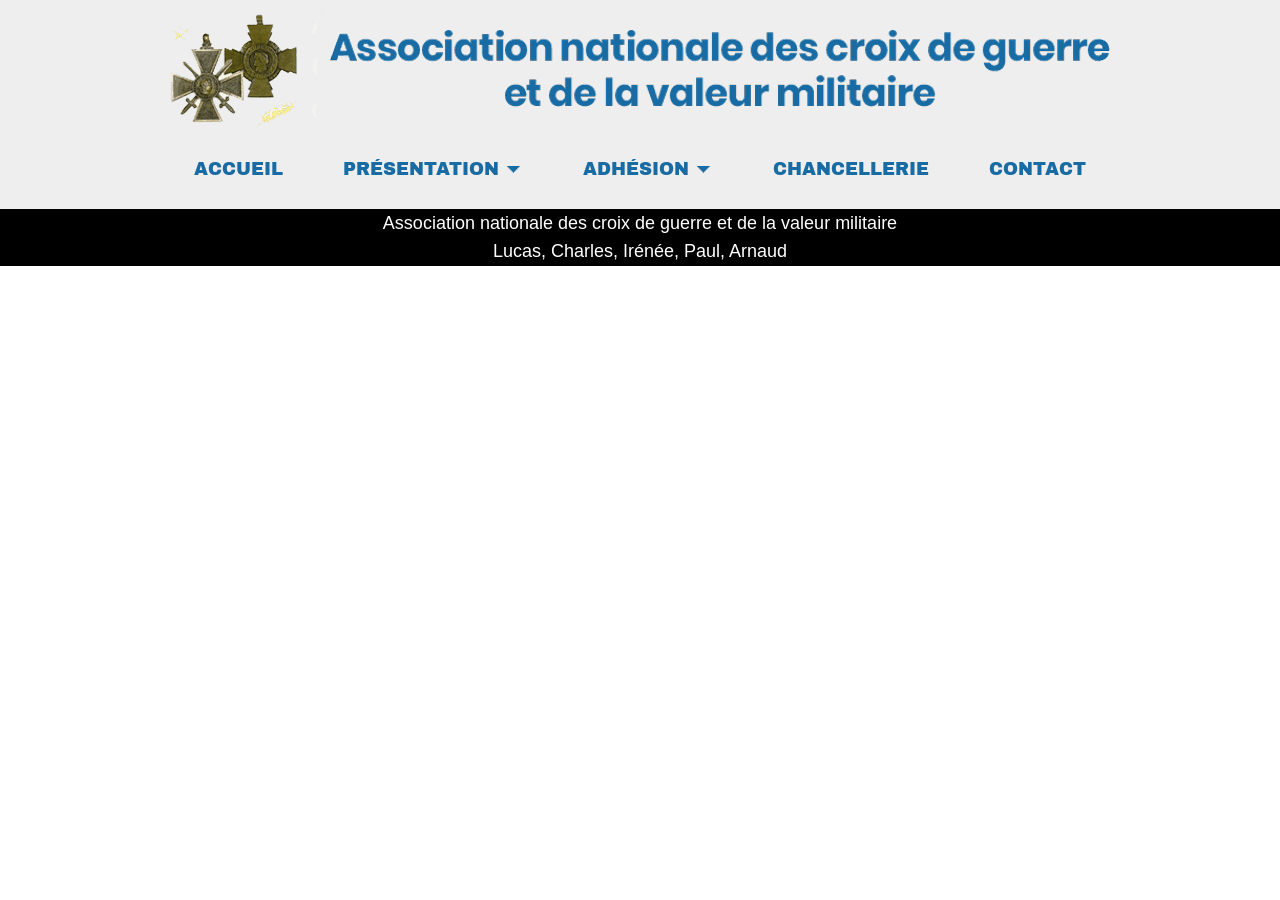
==== html/chancellerie.html @ da8b5007 "Add files via upload" ====
<!DOCTYPE html>
<html lang="fr">
<head>
    <meta charset="UTF-8">
    <meta name="viewport" content="width=device-width, initial-scale=1.0">
    <link rel="stylesheet" href="../css/chancellerie.css">
    <link rel="preconnect" href="https://fonts.googleapis.com">
    <link rel="preconnect" href="https://fonts.gstatic.com" crossorigin>
    <link href="https://fonts.googleapis.com/css2?family=Archivo+Black&display=swap" rel="stylesheet">
    <title>ANCGVM</title>
</head>
<body>
    <header>
        <div class="logo">
            <img src="../image/logo.png" alt="logo">
        </div>
        <nav>
            <ul>
                <li><a href="../index.html">ACCUEIL</a></li>
                <li class="dropdown">
                    <a>PRÉSENTATION ⏷</a>
                    <ul class="submenu">
                        <li><a href="presentation/histoire.html">HISTOIRE</a></li>
                        <li><a href="presentation/mission.html">MISSION</a></li>
                    </ul>
                </li>
                <li class="dropdown">
                    <a>ADHÉSION ⏷</a>
                    <ul class="submenu">
                        <li><a href="adhésion/modalité.html">MODALITÉS</a></li>
                        <li><a href="adhésion/modalité.html">FORMULAIRE</a></li>
                    </ul>
                </li>
                <li><a href="./chancellerie.html">CHANCELLERIE</a></li>
                <li><a href="./contact.html">CONTACT</a></li>
            </ul>
        </nav>
    </header>
    <footer>
        <p>Association nationale des croix de guerre et de la valeur militaire</p>
        <p>Lucas, Charles, Irénée, Paul, Arnaud</p>
    </footer>
</body>
</html>
---- css/chancellerie.css ----
* {
    box-sizing: border-box;
    margin: 0;
    padding: 0;
}

.archivo-black-regular {
    font-family: "Archivo Black", sans-serif;
    font-weight: 400;
    font-style: normal;
}

body {
    background-color: #ffffff;
    font-family: Arial, Helvetica, sans-serif;
    font-size: 18px;
    line-height: 1.6;
    color: #333;
    display: flex;
    flex-direction: column;
    min-height: 100vh;
}
h {
    align-items: center;

}
a {
    text-decoration: none;
    color: inherit;
    transition: 0.3s;
}

header {
    background-color: #eeeeee;
    position: sticky;
    top: 0;
    z-index: 1000;
    box-shadow: 0 2px 5px rgba(0, 0, 0, 0.1);
    display: flex;
    flex-direction: column;
    align-items: center;
    padding-top: 10px;
}

header ul {
    list-style-type: none;
    display: flex;
    justify-content: center;
    flex-wrap: wrap;
    padding: 0;
}

header ul li {
    position: relative; 
}

header ul li a {
    display: block;
    font-size: 18px;
    padding: 20px 30px;
    font-family: "Archivo Black", sans-serif;
    color: #196ba3;
    border-bottom: 5px solid transparent; 
    transition: 0.3s;
    text-align: center;
}

header ul li a:hover {
    color: #196ba3; 
    border-bottom: 5px solid #196ba3; 
    background-color: rgba(0, 0, 0, 0.05); 
}

.submenu {
    display: none;
    position: absolute;
    top: 100%;
    left: 0;
    background-color: #eeeeee;
    width: 100%;
    box-shadow: 0 8px 15px rgba(0, 0, 0, 0.1);
    flex-direction: column;
    z-index: 1000;
}

.dropdown:hover .submenu {
    display: flex;
}

.submenu li {
    width: 100%;
}

.submenu li a {
    font-size: 18px;
    padding: 15px 10px;
    border-bottom: none;
    width: 100%;
    text-align: center;
}

.submenu li a:hover {
    border-bottom: none;
    background-color: #196ba3;
    color: #ffffff;
}

footer {
    background-color: black;
    text-align: center;
    color: #ffffff;
}
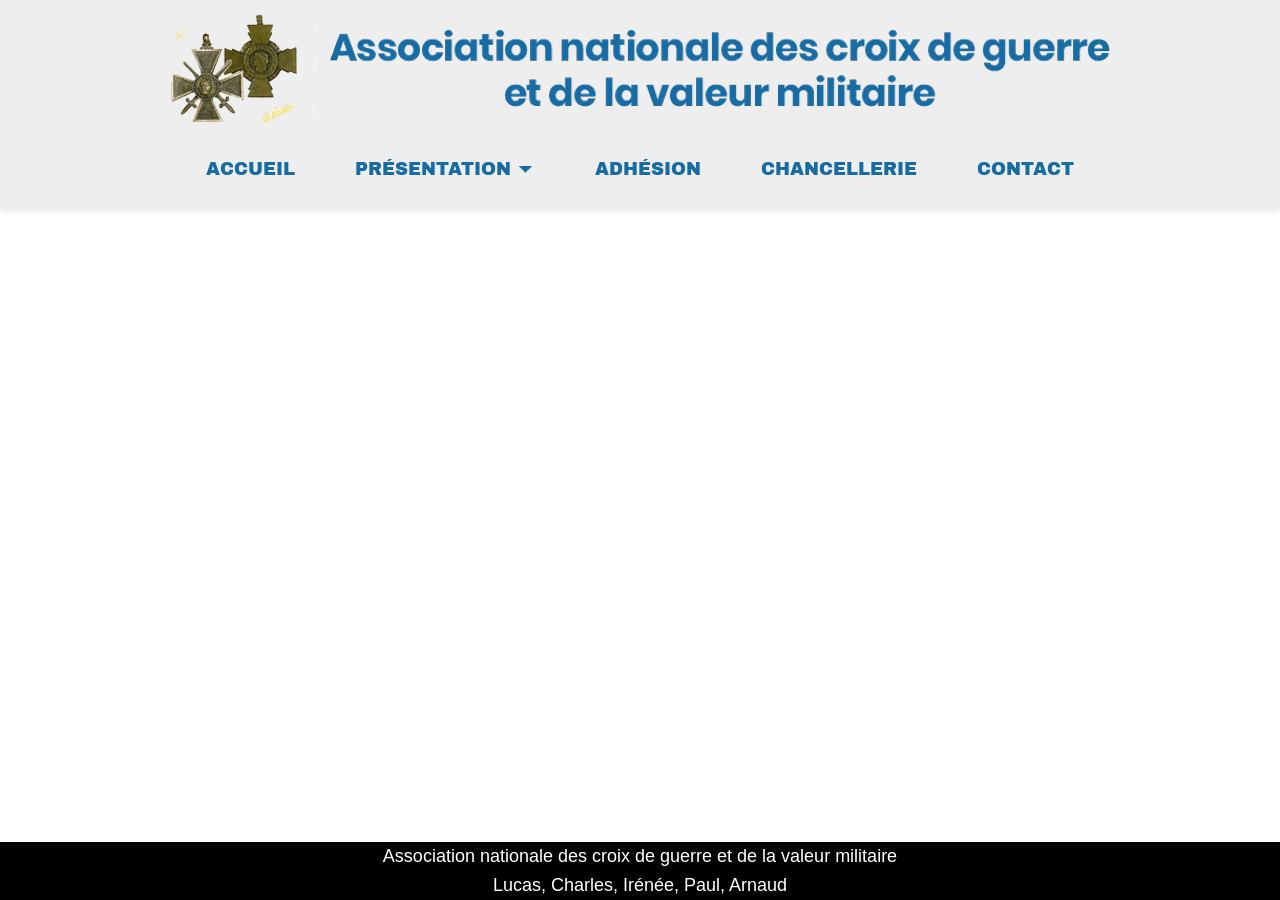
==== commit 5a902141: "Add files via upload" ====
--- a/html/chancellerie.html
+++ b/html/chancellerie.html
@@ -24,13 +24,7 @@
                         <li><a href="presentation/mission.html">MISSION</a></li>
                     </ul>
                 </li>
-                <li class="dropdown">
-                    <a>ADHÉSION ⏷</a>
-                    <ul class="submenu">
-                        <li><a href="adhésion/modalité.html">MODALITÉS</a></li>
-                        <li><a href="adhésion/modalité.html">FORMULAIRE</a></li>
-                    </ul>
-                </li>
+                <li><a href="./html/adhésion/adhesion.html">ADHÉSION</a></li>
                 <li><a href="./chancellerie.html">CHANCELLERIE</a></li>
                 <li><a href="./contact.html">CONTACT</a></li>
             </ul>
--- a/css/chancellerie.css
+++ b/css/chancellerie.css
@@ -109,4 +109,5 @@
     background-color: black;
     text-align: center;
     color: #ffffff;
+    margin-top: auto;
 }
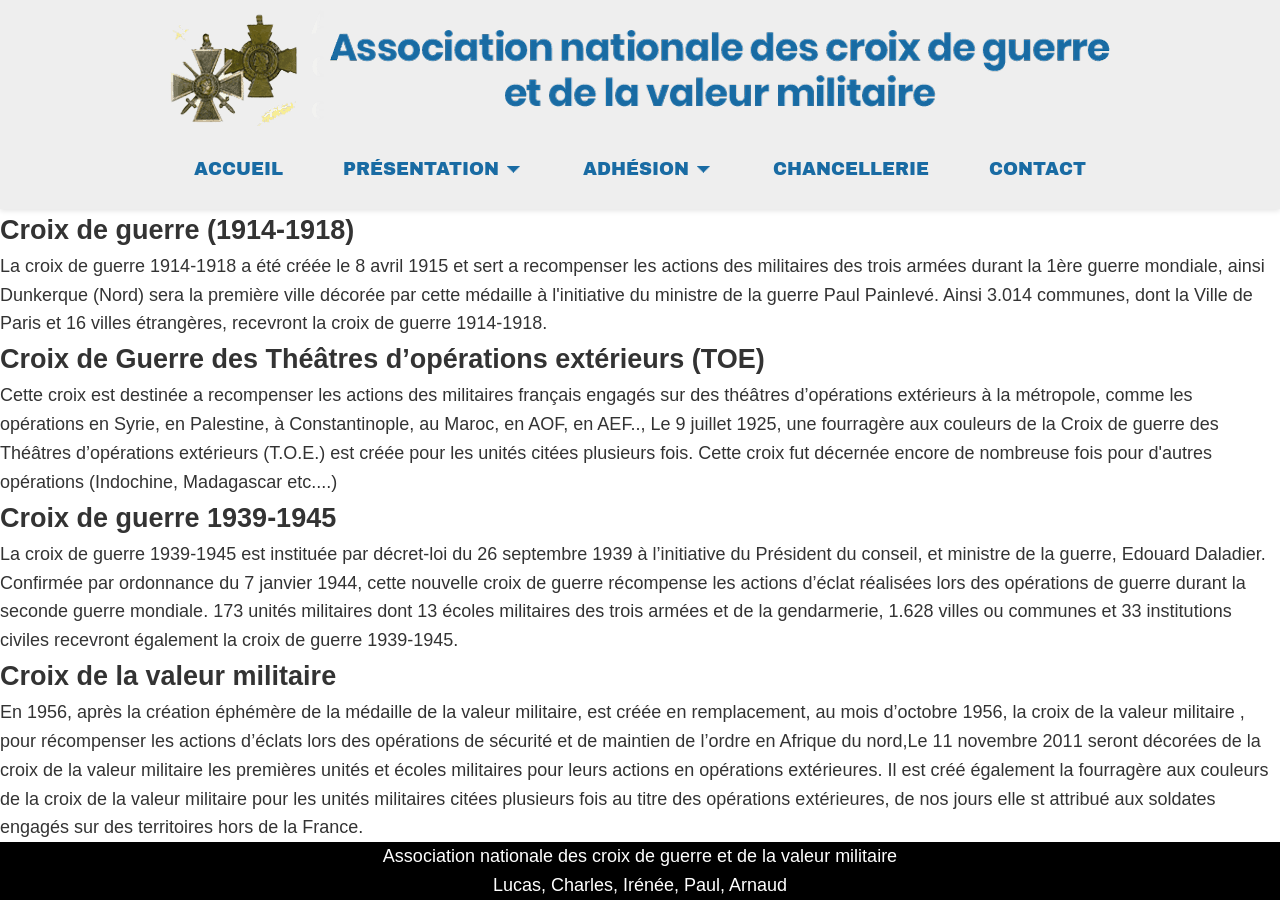
==== commit d4a9a9bf: "Update chancellerie.html" ====
--- a/html/chancellerie.html
+++ b/html/chancellerie.html
@@ -1,5 +1,6 @@
 <!DOCTYPE html>
 <html lang="fr">
+
 <head>
     <meta charset="UTF-8">
     <meta name="viewport" content="width=device-width, initial-scale=1.0">
@@ -9,6 +10,7 @@
     <link href="https://fonts.googleapis.com/css2?family=Archivo+Black&display=swap" rel="stylesheet">
     <title>ANCGVM</title>
 </head>
+
 <body>
     <header>
         <div class="logo">
@@ -24,15 +26,43 @@
                         <li><a href="presentation/mission.html">MISSION</a></li>
                     </ul>
                 </li>
-                <li><a href="./html/adhésion/adhesion.html">ADHÉSION</a></li>
+                <li class="dropdown">
+                    <a>ADHÉSION ⏷</a>
+                    <ul class="submenu">
+                        <li><a href="adhésion/modalité.html">MODALITÉS</a></li>
+                        <li><a href="adhésion/modalité.html">FORMULAIRE</a></li>
+                    </ul>
+                </li>
                 <li><a href="./chancellerie.html">CHANCELLERIE</a></li>
                 <li><a href="./contact.html">CONTACT</a></li>
             </ul>
         </nav>
     </header>
+    <section class="chancellerie-content">
+            <article class="chancellerie-block">
+                <h2>Croix de guerre (1914-1918)</h2>
+                <p>La croix de guerre 1914-1918 a été créée le 8 avril 1915 et sert a recompenser les actions des militaires des trois armées durant la 1ère guerre mondiale, ainsi Dunkerque (Nord) sera la première ville décorée par cette médaille à l'initiative du ministre de la guerre Paul Painlevé. Ainsi 3.014 communes, dont la Ville de Paris et 16 villes étrangères, recevront la croix de guerre 1914-1918. </p>
+            </article>
+
+            <article class="chancellerie-block">
+                <h2>Croix de Guerre des Théâtres d’opérations extérieurs (TOE)</h2>
+                <p>Cette croix est destinée a recompenser les actions des militaires français engagés sur des théâtres d’opérations extérieurs à la métropole, comme les opérations en Syrie, en Palestine, à Constantinople, au Maroc, en AOF, en AEF.., Le 9 juillet 1925, une fourragère aux couleurs de la Croix de guerre des Théâtres d’opérations extérieurs (T.O.E.) est créée pour les unités citées plusieurs fois. Cette croix fut décernée encore de nombreuse fois pour d'autres opérations (Indochine, Madagascar etc....)</p>
+            </article>
+
+            <article class="chancellerie-block">
+                <h2>Croix de guerre 1939-1945</h2>
+                <p> La croix de guerre 1939-1945 est instituée par décret-loi du 26 septembre 1939 à l’initiative du Président du conseil, et ministre de la guerre, Edouard Daladier. Confirmée par ordonnance du 7 janvier 1944, cette nouvelle croix de guerre récompense les actions d’éclat réalisées lors des opérations de guerre durant la seconde guerre mondiale. 173 unités militaires dont 13 écoles militaires des trois armées et de la gendarmerie, 1.628 villes ou communes et 33 institutions civiles recevront également la croix de guerre 1939-1945.</p>
+            </article>
+
+            <article class="chancellerie-block">
+                <h2>Croix de la valeur militaire</h2>
+                <p> En 1956, après la création éphémère de la médaille de la valeur militaire, est créée en remplacement, au mois d’octobre 1956, la croix de la valeur militaire , pour récompenser les actions d’éclats lors des opérations de sécurité et de maintien de l’ordre en Afrique du nord,Le 11 novembre 2011 seront décorées de la croix de la valeur militaire les premières unités et écoles militaires pour leurs actions en opérations extérieures. Il est créé également la fourragère aux couleurs de la croix de la valeur militaire pour les unités militaires citées plusieurs fois au titre des opérations extérieures, de nos jours elle st attribué aux soldates engagés sur des territoires hors de la France.</p>
+            </article>
+        </section>
     <footer>
         <p>Association nationale des croix de guerre et de la valeur militaire</p>
         <p>Lucas, Charles, Irénée, Paul, Arnaud</p>
     </footer>
 </body>
-</html>+
+</html>
